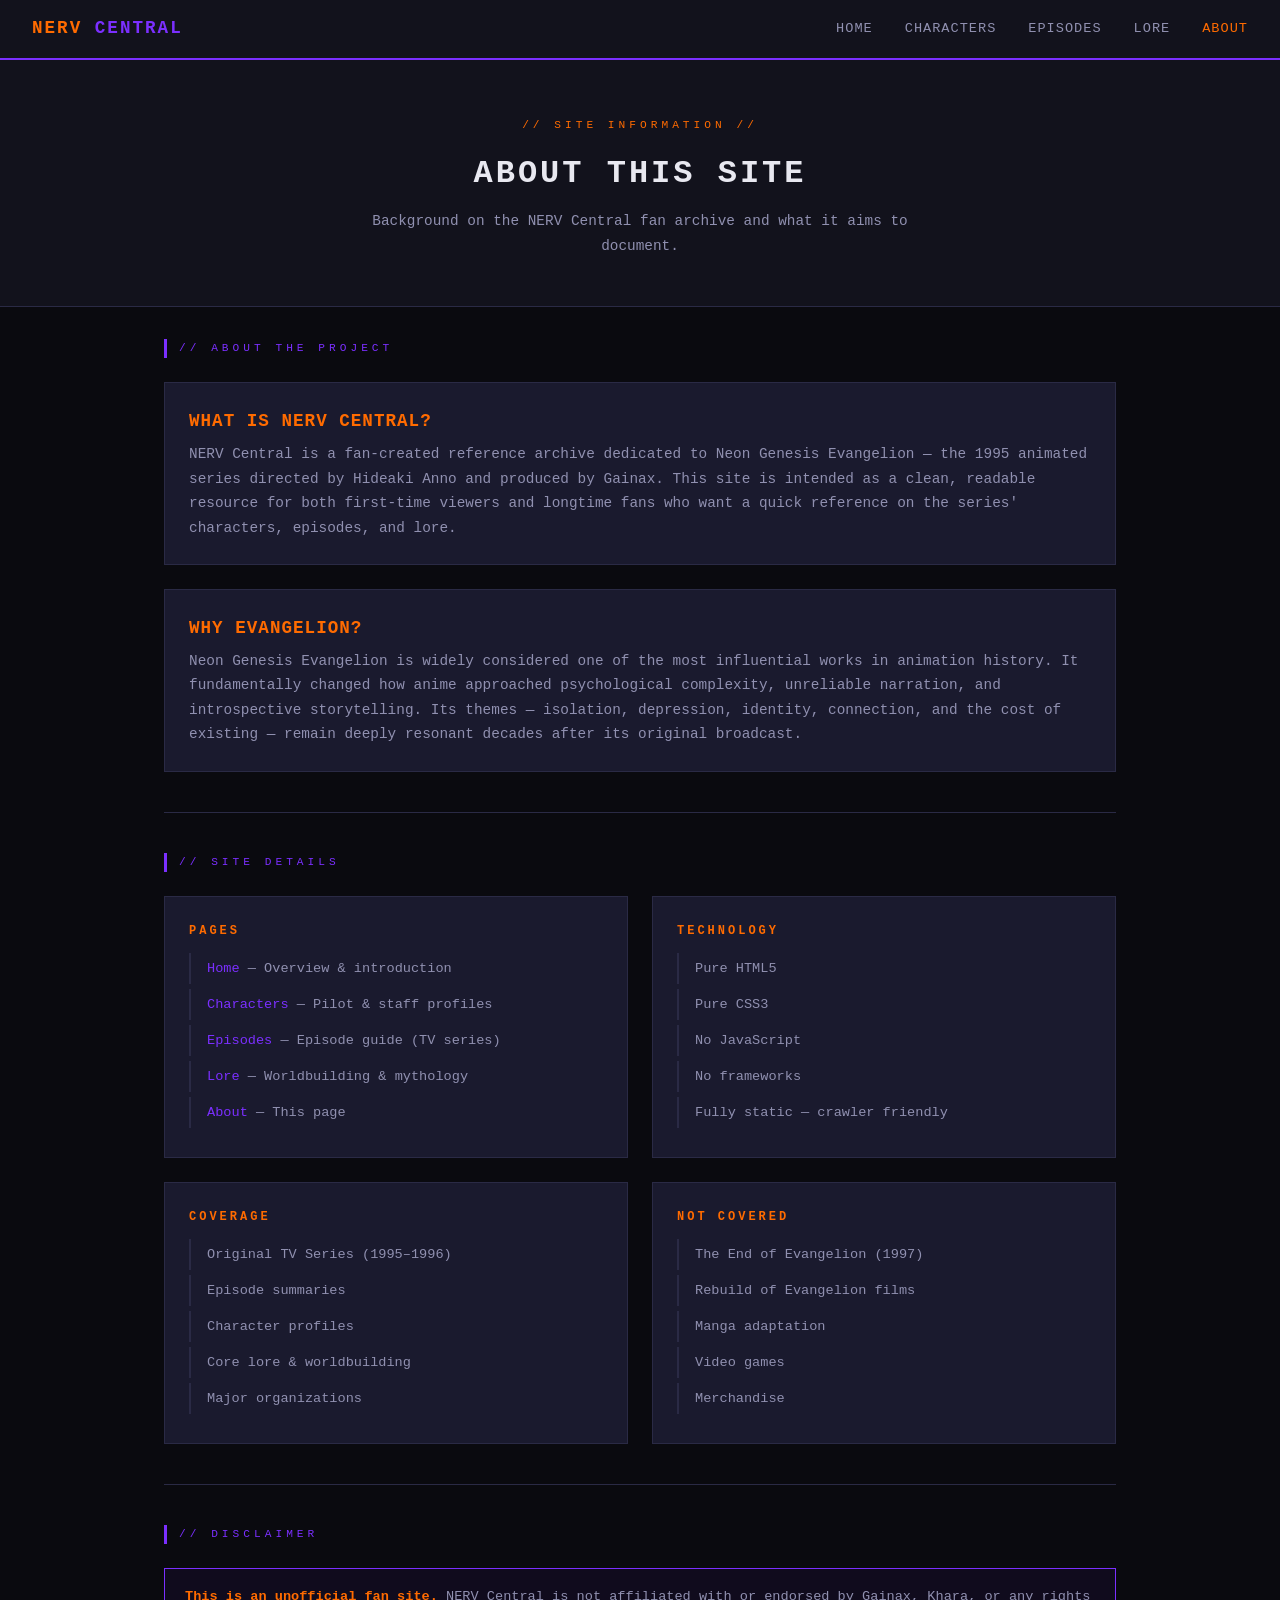
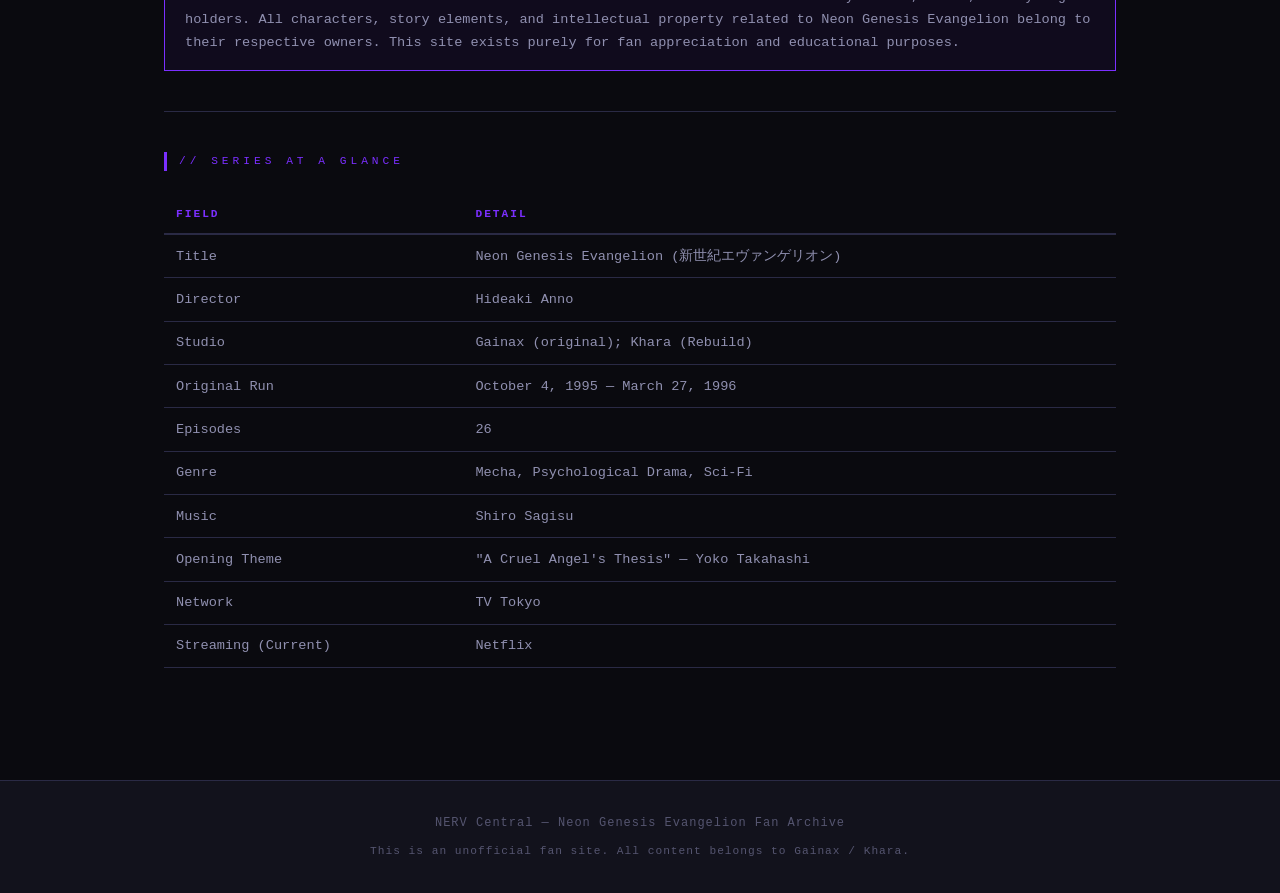
==== about.html @ 59797ae3 "vibe coded site" ====
<!DOCTYPE html>
<html lang="en">
<head>
  <meta charset="UTF-8" />
  <meta name="viewport" content="width=device-width, initial-scale=1.0" />
  <title>About — NERV Central</title>
  <link rel="stylesheet" href="style.css" />
</head>
<body>

  <nav>
    <a href="index.html" class="nav-logo">NERV <span>Central</span></a>
    <ul class="nav-links">
      <li><a href="index.html">Home</a></li>
      <li><a href="characters.html">Characters</a></li>
      <li><a href="episodes.html">Episodes</a></li>
      <li><a href="lore.html">Lore</a></li>
      <li><a href="about.html" class="active">About</a></li>
    </ul>
  </nav>

  <div class="page-header">
    <p class="tag">// Site Information //</p>
    <h1>About This Site</h1>
    <p>Background on the NERV Central fan archive and what it aims to document.</p>
  </div>

  <div class="container">

    <p class="section-title">// About the Project</p>

    <div class="card">
      <h2>What is NERV Central?</h2>
      <p>
        NERV Central is a fan-created reference archive dedicated to Neon Genesis Evangelion — the 1995
        animated series directed by Hideaki Anno and produced by Gainax. This site is intended as a clean,
        readable resource for both first-time viewers and longtime fans who want a quick reference on the
        series' characters, episodes, and lore.
      </p>
    </div>

    <div class="card">
      <h2>Why Evangelion?</h2>
      <p>
        Neon Genesis Evangelion is widely considered one of the most influential works in animation history.
        It fundamentally changed how anime approached psychological complexity, unreliable narration, and
        introspective storytelling. Its themes — isolation, depression, identity, connection, and the cost of
        existing — remain deeply resonant decades after its original broadcast.
      </p>
    </div>

    <hr class="divider" />
    <p class="section-title">// Site Details</p>

    <div class="about-grid">

      <div class="about-card">
        <h3>Pages</h3>
        <ul>
          <li><a href="index.html" style="color:var(--accent-purple);text-decoration:none;">Home</a> — Overview &amp; introduction</li>
          <li><a href="characters.html" style="color:var(--accent-purple);text-decoration:none;">Characters</a> — Pilot &amp; staff profiles</li>
          <li><a href="episodes.html" style="color:var(--accent-purple);text-decoration:none;">Episodes</a> — Episode guide (TV series)</li>
          <li><a href="lore.html" style="color:var(--accent-purple);text-decoration:none;">Lore</a> — Worldbuilding &amp; mythology</li>
          <li><a href="about.html" style="color:var(--accent-purple);text-decoration:none;">About</a> — This page</li>
        </ul>
      </div>

      <div class="about-card">
        <h3>Technology</h3>
        <ul>
          <li>Pure HTML5</li>
          <li>Pure CSS3</li>
          <li>No JavaScript</li>
          <li>No frameworks</li>
          <li>Fully static — crawler friendly</li>
        </ul>
      </div>

      <div class="about-card">
        <h3>Coverage</h3>
        <ul>
          <li>Original TV Series (1995–1996)</li>
          <li>Episode summaries</li>
          <li>Character profiles</li>
          <li>Core lore &amp; worldbuilding</li>
          <li>Major organizations</li>
        </ul>
      </div>

      <div class="about-card">
        <h3>Not Covered</h3>
        <ul>
          <li>The End of Evangelion (1997)</li>
          <li>Rebuild of Evangelion films</li>
          <li>Manga adaptation</li>
          <li>Video games</li>
          <li>Merchandise</li>
        </ul>
      </div>

    </div>

    <hr class="divider" />
    <p class="section-title">// Disclaimer</p>

    <div class="highlight-box">
      <strong>This is an unofficial fan site.</strong> NERV Central is not affiliated with or endorsed by
      Gainax, Khara, or any rights holders. All characters, story elements, and intellectual property
      related to Neon Genesis Evangelion belong to their respective owners.
      This site exists purely for fan appreciation and educational purposes.
    </div>

    <hr class="divider" />
    <p class="section-title">// Series At a Glance</p>

    <table class="info-table">
      <thead>
        <tr>
          <th>Field</th>
          <th>Detail</th>
        </tr>
      </thead>
      <tbody>
        <tr>
          <td>Title</td>
          <td>Neon Genesis Evangelion (新世紀エヴァンゲリオン)</td>
        </tr>
        <tr>
          <td>Director</td>
          <td>Hideaki Anno</td>
        </tr>
        <tr>
          <td>Studio</td>
          <td>Gainax (original); Khara (Rebuild)</td>
        </tr>
        <tr>
          <td>Original Run</td>
          <td>October 4, 1995 — March 27, 1996</td>
        </tr>
        <tr>
          <td>Episodes</td>
          <td>26</td>
        </tr>
        <tr>
          <td>Genre</td>
          <td>Mecha, Psychological Drama, Sci-Fi</td>
        </tr>
        <tr>
          <td>Music</td>
          <td>Shiro Sagisu</td>
        </tr>
        <tr>
          <td>Opening Theme</td>
          <td>"A Cruel Angel's Thesis" — Yoko Takahashi</td>
        </tr>
        <tr>
          <td>Network</td>
          <td>TV Tokyo</td>
        </tr>
        <tr>
          <td>Streaming (Current)</td>
          <td>Netflix</td>
        </tr>
      </tbody>
    </table>

  </div>

  <footer>
    <p>NERV Central &mdash; Neon Genesis Evangelion Fan Archive</p>
    <p class="footer-note">This is an unofficial fan site. All content belongs to Gainax / Khara.</p>
  </footer>

</body>
</html>
---- style.css ----
/* =============================================
   Neon Genesis Evangelion Fan Site - style.css
   ============================================= */

* {
  margin: 0;
  padding: 0;
  box-sizing: border-box;
}

:root {
  --bg-dark: #0a0a0f;
  --bg-panel: #12121c;
  --bg-card: #1a1a2e;
  --accent-purple: #7b2fff;
  --accent-orange: #ff6b00;
  --accent-red: #c0392b;
  --text-primary: #e8e8f0;
  --text-secondary: #9090b0;
  --text-muted: #555570;
  --border: #2a2a45;
  --glow-purple: rgba(123, 47, 255, 0.3);
  --glow-orange: rgba(255, 107, 0, 0.3);
}

body {
  font-family: 'Courier New', Courier, monospace;
  background-color: var(--bg-dark);
  color: var(--text-primary);
  line-height: 1.7;
  min-height: 100vh;
}

/* ---- NAVIGATION ---- */
nav {
  background-color: var(--bg-panel);
  border-bottom: 2px solid var(--accent-purple);
  padding: 0 2rem;
  position: sticky;
  top: 0;
  z-index: 100;
  display: flex;
  align-items: center;
  justify-content: space-between;
  height: 60px;
}

.nav-logo {
  font-size: 1.1rem;
  font-weight: bold;
  color: var(--accent-orange);
  letter-spacing: 2px;
  text-transform: uppercase;
  text-decoration: none;
}

.nav-logo span {
  color: var(--accent-purple);
}

.nav-links {
  list-style: none;
  display: flex;
  gap: 2rem;
}

.nav-links a {
  color: var(--text-secondary);
  text-decoration: none;
  font-size: 0.85rem;
  letter-spacing: 1px;
  text-transform: uppercase;
  transition: color 0.2s;
}

.nav-links a:hover,
.nav-links a.active {
  color: var(--accent-orange);
}

/* ---- LAYOUT ---- */
.container {
  max-width: 1000px;
  margin: 0 auto;
  padding: 2rem 1.5rem;
}

/* ---- HERO (index only) ---- */
.hero {
  background-color: var(--bg-panel);
  border-bottom: 1px solid var(--border);
  padding: 5rem 1.5rem;
  text-align: center;
}

.hero-tag {
  font-size: 0.75rem;
  letter-spacing: 4px;
  color: var(--accent-orange);
  text-transform: uppercase;
  margin-bottom: 1rem;
}

.hero h1 {
  font-size: 3rem;
  color: var(--text-primary);
  letter-spacing: 3px;
  text-transform: uppercase;
  margin-bottom: 0.5rem;
}

.hero h1 span {
  color: var(--accent-purple);
}

.hero-subtitle {
  font-size: 1rem;
  color: var(--text-secondary);
  margin-bottom: 2rem;
  max-width: 600px;
  margin-left: auto;
  margin-right: auto;
}

.hero-warning {
  display: inline-block;
  border: 1px solid var(--accent-red);
  color: var(--accent-red);
  font-size: 0.75rem;
  letter-spacing: 2px;
  padding: 0.4rem 1.2rem;
  text-transform: uppercase;
}

.btn-group {
  display: flex;
  gap: 1rem;
  justify-content: center;
  margin-top: 2rem;
  flex-wrap: wrap;
}

.btn {
  text-decoration: none;
  padding: 0.65rem 1.8rem;
  font-size: 0.8rem;
  letter-spacing: 2px;
  text-transform: uppercase;
  font-family: inherit;
  cursor: pointer;
  transition: all 0.2s;
}

.btn-primary {
  background-color: var(--accent-purple);
  color: #fff;
  border: 2px solid var(--accent-purple);
}

.btn-primary:hover {
  background-color: transparent;
  color: var(--accent-purple);
  box-shadow: 0 0 12px var(--glow-purple);
}

.btn-secondary {
  background-color: transparent;
  color: var(--accent-orange);
  border: 2px solid var(--accent-orange);
}

.btn-secondary:hover {
  background-color: var(--accent-orange);
  color: #000;
}

/* ---- PAGE HEADER ---- */
.page-header {
  background-color: var(--bg-panel);
  border-bottom: 1px solid var(--border);
  padding: 3rem 1.5rem;
  text-align: center;
}

.page-header .tag {
  font-size: 0.7rem;
  letter-spacing: 4px;
  color: var(--accent-orange);
  text-transform: uppercase;
  margin-bottom: 0.75rem;
}

.page-header h1 {
  font-size: 2rem;
  letter-spacing: 3px;
  text-transform: uppercase;
  color: var(--text-primary);
}

.page-header p {
  color: var(--text-secondary);
  font-size: 0.9rem;
  margin-top: 0.5rem;
  max-width: 600px;
  margin-left: auto;
  margin-right: auto;
}

/* ---- SECTION TITLES ---- */
.section-title {
  font-size: 0.7rem;
  letter-spacing: 4px;
  text-transform: uppercase;
  color: var(--accent-purple);
  border-left: 3px solid var(--accent-purple);
  padding-left: 0.75rem;
  margin-bottom: 1.5rem;
}

/* ---- CARDS ---- */
.card {
  background-color: var(--bg-card);
  border: 1px solid var(--border);
  padding: 1.5rem;
  margin-bottom: 1.5rem;
  transition: border-color 0.2s;
}

.card:hover {
  border-color: var(--accent-purple);
}

.card h2 {
  font-size: 1.1rem;
  color: var(--accent-orange);
  margin-bottom: 0.3rem;
  letter-spacing: 1px;
  text-transform: uppercase;
}

.card .meta {
  font-size: 0.75rem;
  color: var(--text-muted);
  letter-spacing: 1px;
  margin-bottom: 0.75rem;
}

.card p {
  font-size: 0.9rem;
  color: var(--text-secondary);
}

/* ---- CHARACTER CARDS ---- */
.char-grid {
  display: grid;
  grid-template-columns: repeat(auto-fit, minmax(280px, 1fr));
  gap: 1.5rem;
}

.char-card {
  background-color: var(--bg-card);
  border: 1px solid var(--border);
  padding: 1.5rem;
  transition: border-color 0.2s, box-shadow 0.2s;
}

.char-card:hover {
  border-color: var(--accent-purple);
  box-shadow: 0 0 20px var(--glow-purple);
}

.char-name {
  font-size: 1.1rem;
  color: var(--accent-orange);
  letter-spacing: 2px;
  text-transform: uppercase;
  margin-bottom: 0.2rem;
}

.char-designation {
  font-size: 0.7rem;
  color: var(--accent-purple);
  letter-spacing: 2px;
  text-transform: uppercase;
  margin-bottom: 0.75rem;
}

.char-stat {
  display: flex;
  justify-content: space-between;
  font-size: 0.75rem;
  padding: 0.3rem 0;
  border-bottom: 1px solid var(--border);
  color: var(--text-secondary);
}

.char-stat:last-of-type {
  border-bottom: none;
}

.char-stat .label {
  color: var(--text-muted);
  letter-spacing: 1px;
  text-transform: uppercase;
}

.char-bio {
  margin-top: 0.75rem;
  font-size: 0.85rem;
  color: var(--text-secondary);
  line-height: 1.6;
}

/* ---- EPISODE LIST ---- */
.episode-list {
  list-style: none;
}

.episode-item {
  display: flex;
  align-items: flex-start;
  gap: 1rem;
  padding: 1rem 1.25rem;
  border: 1px solid var(--border);
  margin-bottom: 0.75rem;
  background-color: var(--bg-card);
  transition: border-color 0.2s;
}

.episode-item:hover {
  border-color: var(--accent-orange);
}

.ep-num {
  font-size: 1.5rem;
  color: var(--text-muted);
  font-weight: bold;
  min-width: 2.5rem;
  line-height: 1;
  padding-top: 0.2rem;
}

.ep-info h3 {
  font-size: 0.9rem;
  color: var(--text-primary);
  letter-spacing: 1px;
  text-transform: uppercase;
  margin-bottom: 0.2rem;
}

.ep-info .ep-meta {
  font-size: 0.7rem;
  color: var(--accent-purple);
  letter-spacing: 1px;
  margin-bottom: 0.4rem;
}

.ep-info p {
  font-size: 0.82rem;
  color: var(--text-secondary);
}

/* ---- LORE SECTIONS ---- */
.lore-block {
  margin-bottom: 3rem;
}

.lore-block h2 {
  font-size: 1rem;
  color: var(--accent-orange);
  letter-spacing: 3px;
  text-transform: uppercase;
  margin-bottom: 1rem;
  border-bottom: 1px solid var(--border);
  padding-bottom: 0.5rem;
}

.lore-block p {
  font-size: 0.9rem;
  color: var(--text-secondary);
  margin-bottom: 0.75rem;
}

.lore-block ul {
  list-style: none;
  margin: 0.75rem 0;
}

.lore-block ul li {
  font-size: 0.85rem;
  color: var(--text-secondary);
  padding: 0.3rem 0;
  padding-left: 1rem;
  border-left: 2px solid var(--accent-purple);
  margin-bottom: 0.4rem;
}

/* ---- INFO TABLE ---- */
.info-table {
  width: 100%;
  border-collapse: collapse;
  font-size: 0.85rem;
  margin: 1rem 0;
}

.info-table th {
  text-align: left;
  color: var(--accent-purple);
  font-size: 0.7rem;
  letter-spacing: 2px;
  text-transform: uppercase;
  padding: 0.6rem 0.75rem;
  border-bottom: 2px solid var(--border);
}

.info-table td {
  padding: 0.6rem 0.75rem;
  border-bottom: 1px solid var(--border);
  color: var(--text-secondary);
}

.info-table tr:hover td {
  color: var(--text-primary);
  background-color: rgba(123, 47, 255, 0.05);
}

/* ---- ABOUT PAGE ---- */
.about-grid {
  display: grid;
  grid-template-columns: 1fr 1fr;
  gap: 1.5rem;
}

@media (max-width: 600px) {
  .about-grid {
    grid-template-columns: 1fr;
  }
}

.about-card {
  background-color: var(--bg-card);
  border: 1px solid var(--border);
  padding: 1.5rem;
}

.about-card h3 {
  font-size: 0.75rem;
  color: var(--accent-orange);
  letter-spacing: 3px;
  text-transform: uppercase;
  margin-bottom: 0.75rem;
}

.about-card p,
.about-card li {
  font-size: 0.85rem;
  color: var(--text-secondary);
}

.about-card ul {
  list-style: none;
}

.about-card ul li {
  padding: 0.25rem 0;
  padding-left: 1rem;
  border-left: 2px solid var(--border);
  margin-bottom: 0.3rem;
}

/* ---- FOOTER ---- */
footer {
  margin-top: 4rem;
  border-top: 1px solid var(--border);
  background-color: var(--bg-panel);
  padding: 2rem 1.5rem;
  text-align: center;
  font-size: 0.75rem;
  color: var(--text-muted);
  letter-spacing: 1px;
}

footer a {
  color: var(--accent-purple);
  text-decoration: none;
}

footer .footer-note {
  margin-top: 0.5rem;
  color: var(--text-muted);
  font-size: 0.7rem;
}

/* ---- DIVIDER ---- */
.divider {
  border: none;
  border-top: 1px solid var(--border);
  margin: 2.5rem 0;
}

/* ---- HIGHLIGHT BOX ---- */
.highlight-box {
  border: 1px solid var(--accent-purple);
  padding: 1rem 1.25rem;
  background-color: rgba(123, 47, 255, 0.06);
  font-size: 0.85rem;
  color: var(--text-secondary);
  margin: 1.5rem 0;
}

.highlight-box strong {
  color: var(--accent-orange);
}

/* ---- RESPONSIVE ---- */
@media (max-width: 700px) {
  .hero h1 {
    font-size: 2rem;
  }

  nav {
    padding: 0 1rem;
  }

  .nav-links {
    gap: 1rem;
  }

  .nav-links a {
    font-size: 0.75rem;
  }
}
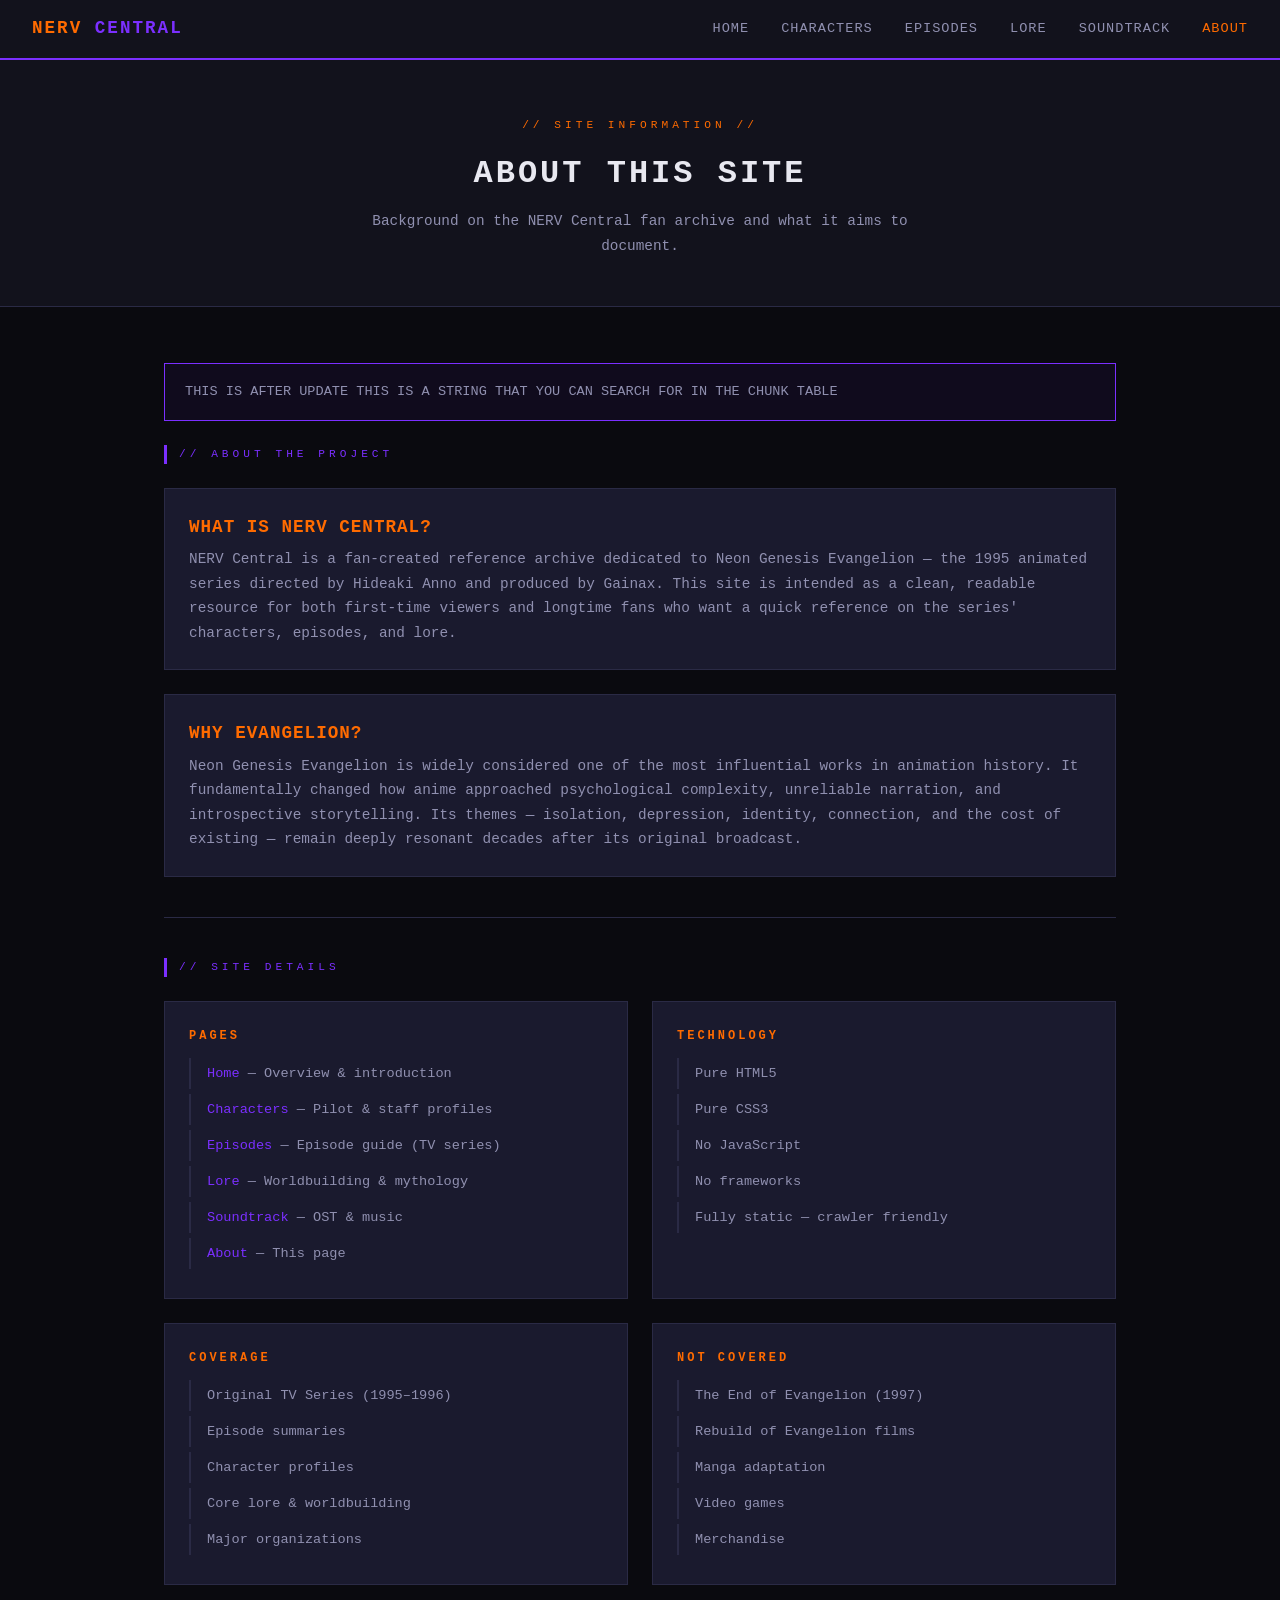
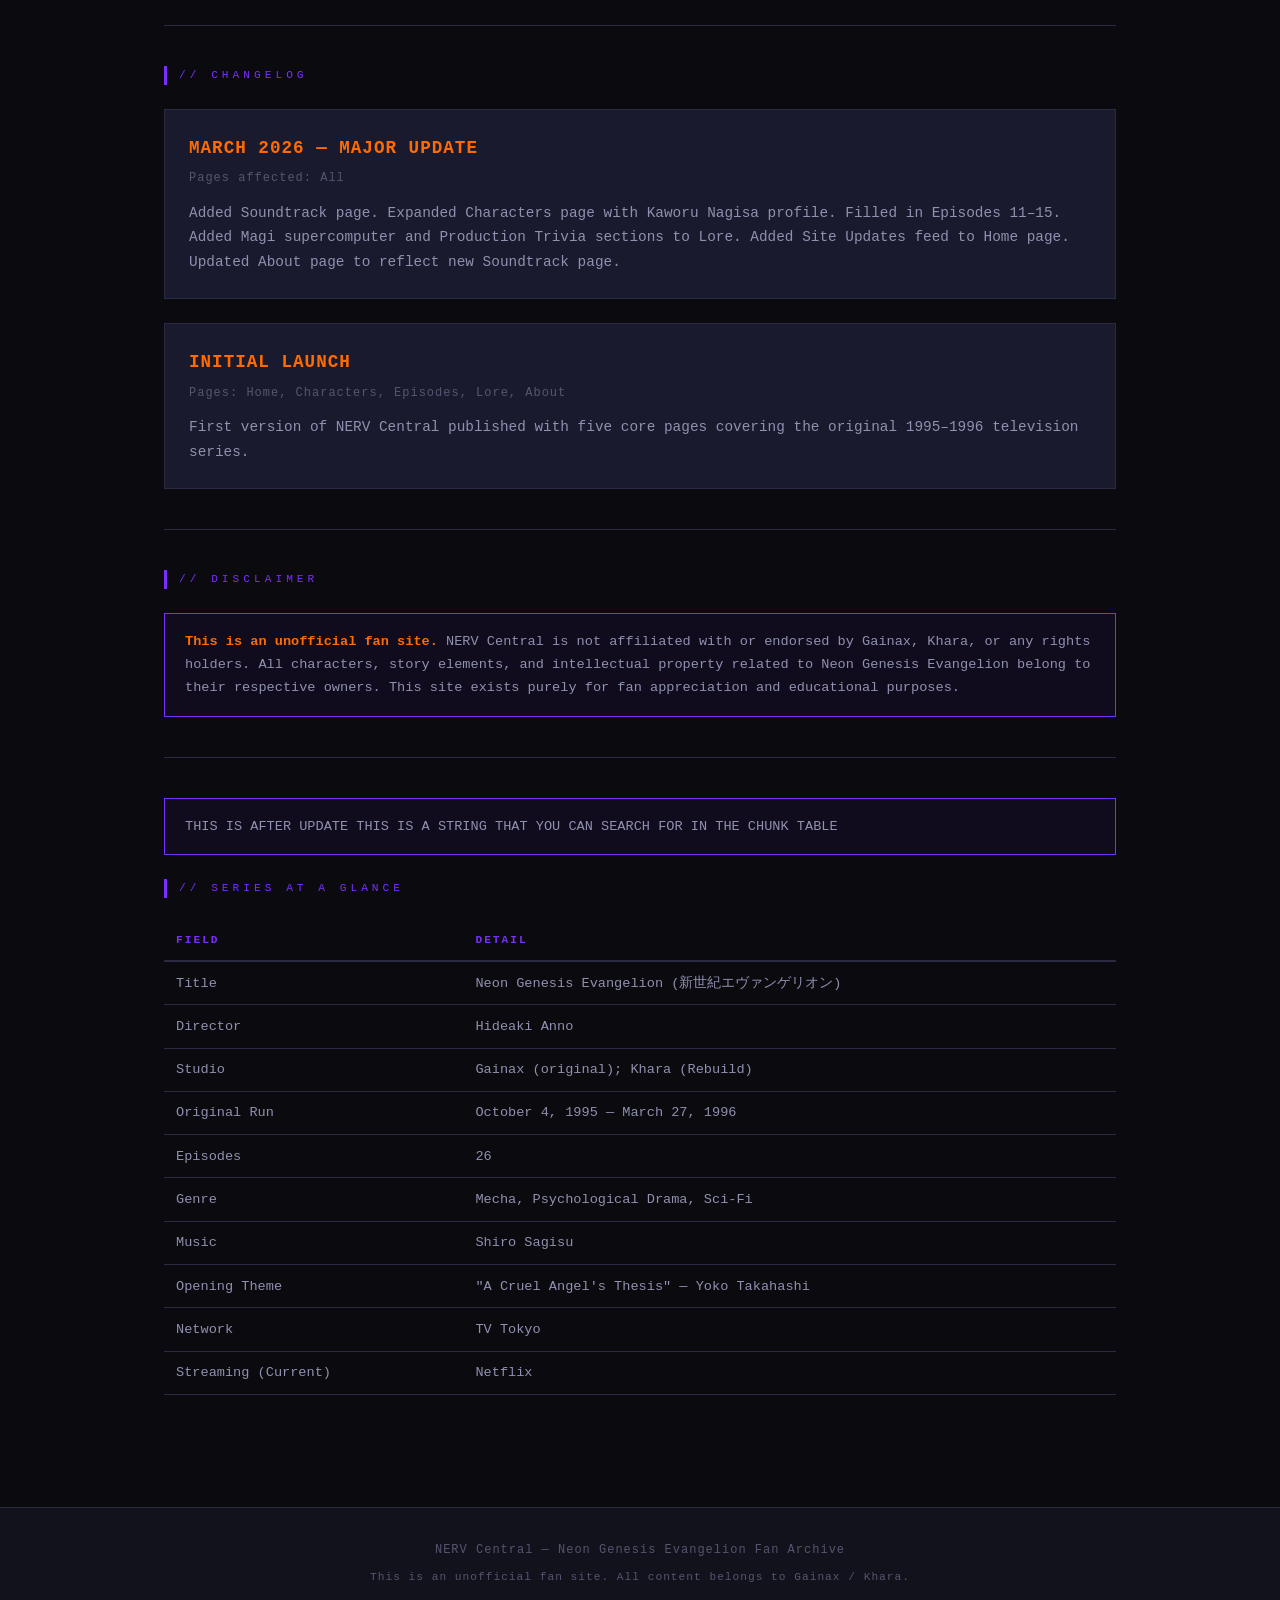
==== commit cbf46183: "updating website to test if we correctly read update events" ====
--- a/about.html
+++ b/about.html
@@ -15,6 +15,7 @@
       <li><a href="characters.html">Characters</a></li>
       <li><a href="episodes.html">Episodes</a></li>
       <li><a href="lore.html">Lore</a></li>
+      <li><a href="soundtrack.html">Soundtrack</a></li>
       <li><a href="about.html" class="active">About</a></li>
     </ul>
   </nav>
@@ -26,6 +27,10 @@
   </div>
 
   <div class="container">
+
+    <div class="highlight-box">
+      THIS IS AFTER UPDATE THIS IS A STRING THAT YOU CAN SEARCH FOR IN THE CHUNK TABLE
+    </div>
 
     <p class="section-title">// About the Project</p>
 
@@ -61,6 +66,7 @@
           <li><a href="characters.html" style="color:var(--accent-purple);text-decoration:none;">Characters</a> — Pilot &amp; staff profiles</li>
           <li><a href="episodes.html" style="color:var(--accent-purple);text-decoration:none;">Episodes</a> — Episode guide (TV series)</li>
           <li><a href="lore.html" style="color:var(--accent-purple);text-decoration:none;">Lore</a> — Worldbuilding &amp; mythology</li>
+          <li><a href="soundtrack.html" style="color:var(--accent-purple);text-decoration:none;">Soundtrack</a> — OST &amp; music</li>
           <li><a href="about.html" style="color:var(--accent-purple);text-decoration:none;">About</a> — This page</li>
         </ul>
       </div>
@@ -101,6 +107,21 @@
     </div>
 
     <hr class="divider" />
+    <p class="section-title">// Changelog</p>
+
+    <div class="card">
+      <h2>March 2026 — Major Update</h2>
+      <p class="meta">Pages affected: All</p>
+      <p>Added Soundtrack page. Expanded Characters page with Kaworu Nagisa profile. Filled in Episodes 11–15. Added Magi supercomputer and Production Trivia sections to Lore. Added Site Updates feed to Home page. Updated About page to reflect new Soundtrack page.</p>
+    </div>
+
+    <div class="card">
+      <h2>Initial Launch</h2>
+      <p class="meta">Pages: Home, Characters, Episodes, Lore, About</p>
+      <p>First version of NERV Central published with five core pages covering the original 1995–1996 television series.</p>
+    </div>
+
+    <hr class="divider" />
     <p class="section-title">// Disclaimer</p>
 
     <div class="highlight-box">
@@ -111,6 +132,11 @@
     </div>
 
     <hr class="divider" />
+
+    <div class="highlight-box">
+      THIS IS AFTER UPDATE THIS IS A STRING THAT YOU CAN SEARCH FOR IN THE CHUNK TABLE
+    </div>
+
     <p class="section-title">// Series At a Glance</p>
 
     <table class="info-table">
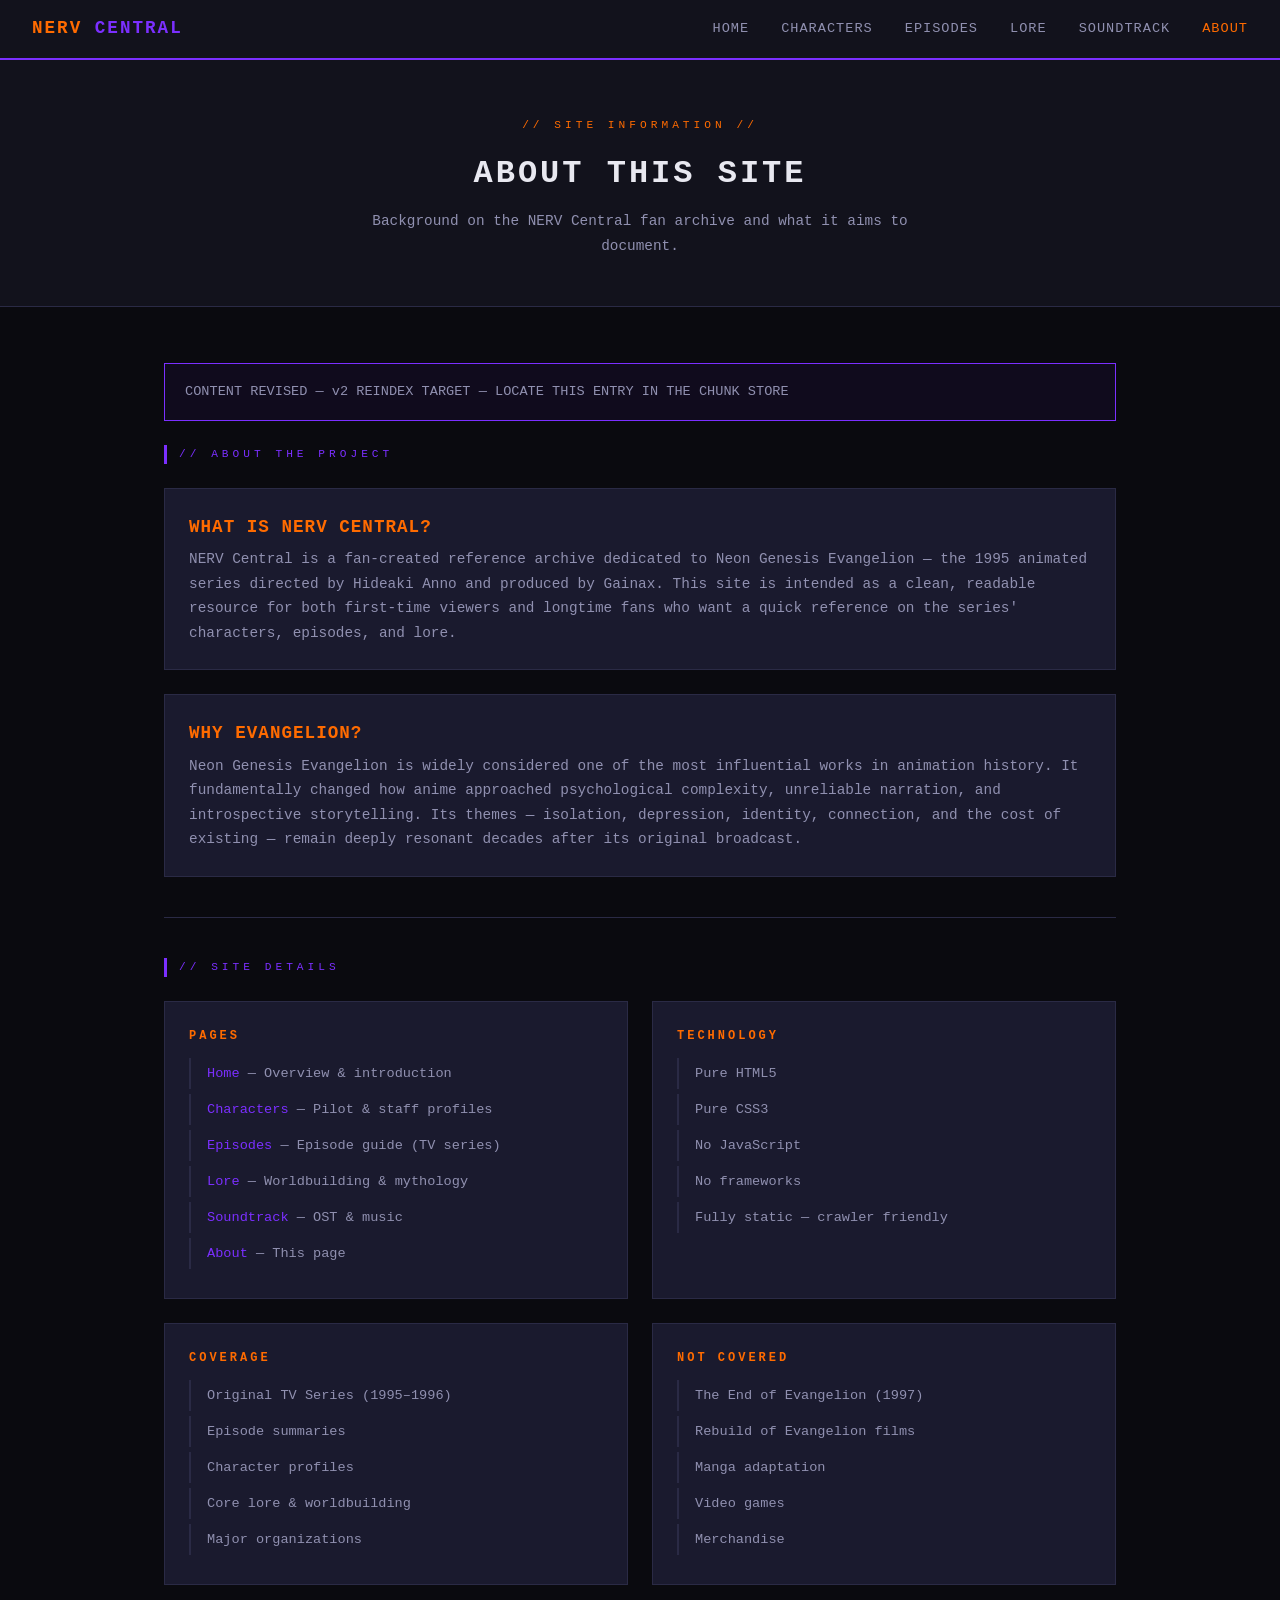
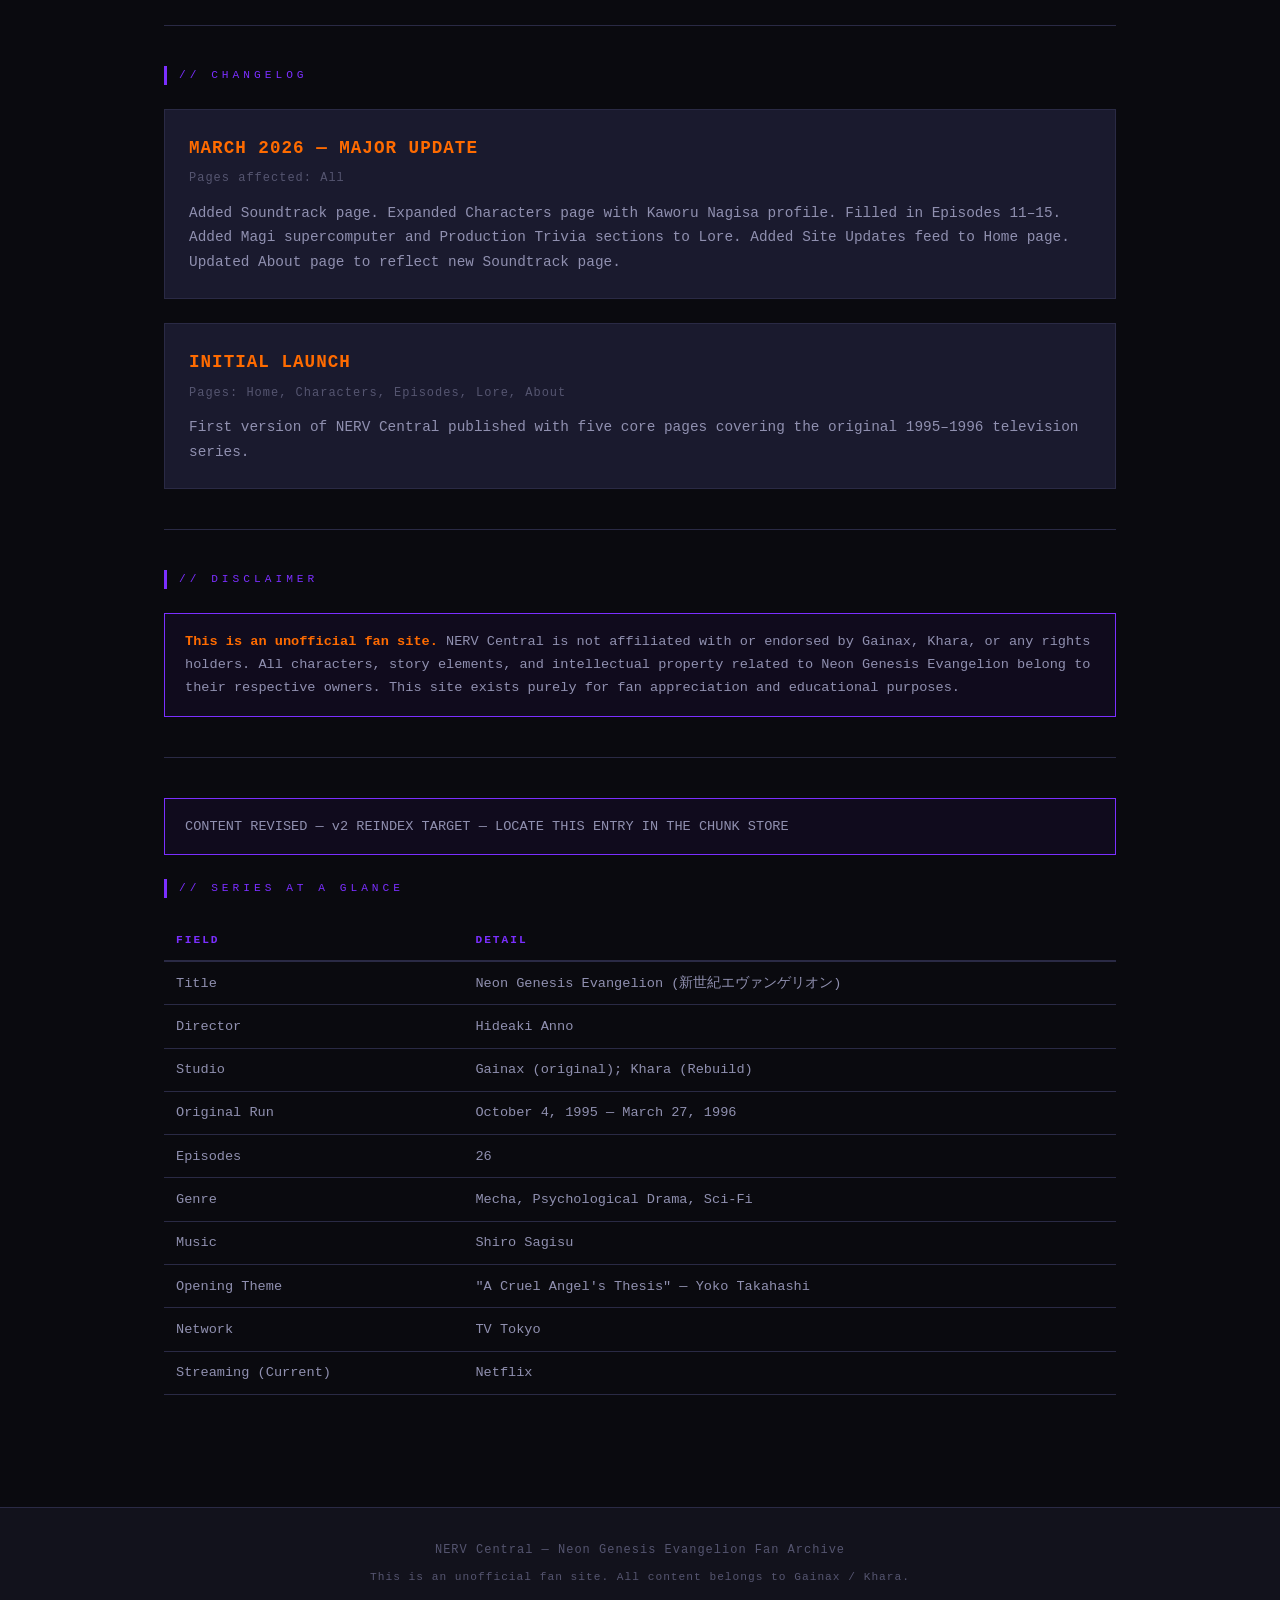
==== commit 0f4df331: "updating website again" ====
--- a/about.html
+++ b/about.html
@@ -29,7 +29,7 @@
   <div class="container">
 
     <div class="highlight-box">
-      THIS IS AFTER UPDATE THIS IS A STRING THAT YOU CAN SEARCH FOR IN THE CHUNK TABLE
+      CONTENT REVISED — v2 REINDEX TARGET — LOCATE THIS ENTRY IN THE CHUNK STORE
     </div>
 
     <p class="section-title">// About the Project</p>
@@ -134,7 +134,7 @@
     <hr class="divider" />
 
     <div class="highlight-box">
-      THIS IS AFTER UPDATE THIS IS A STRING THAT YOU CAN SEARCH FOR IN THE CHUNK TABLE
+      CONTENT REVISED — v2 REINDEX TARGET — LOCATE THIS ENTRY IN THE CHUNK STORE
     </div>
 
     <p class="section-title">// Series At a Glance</p>
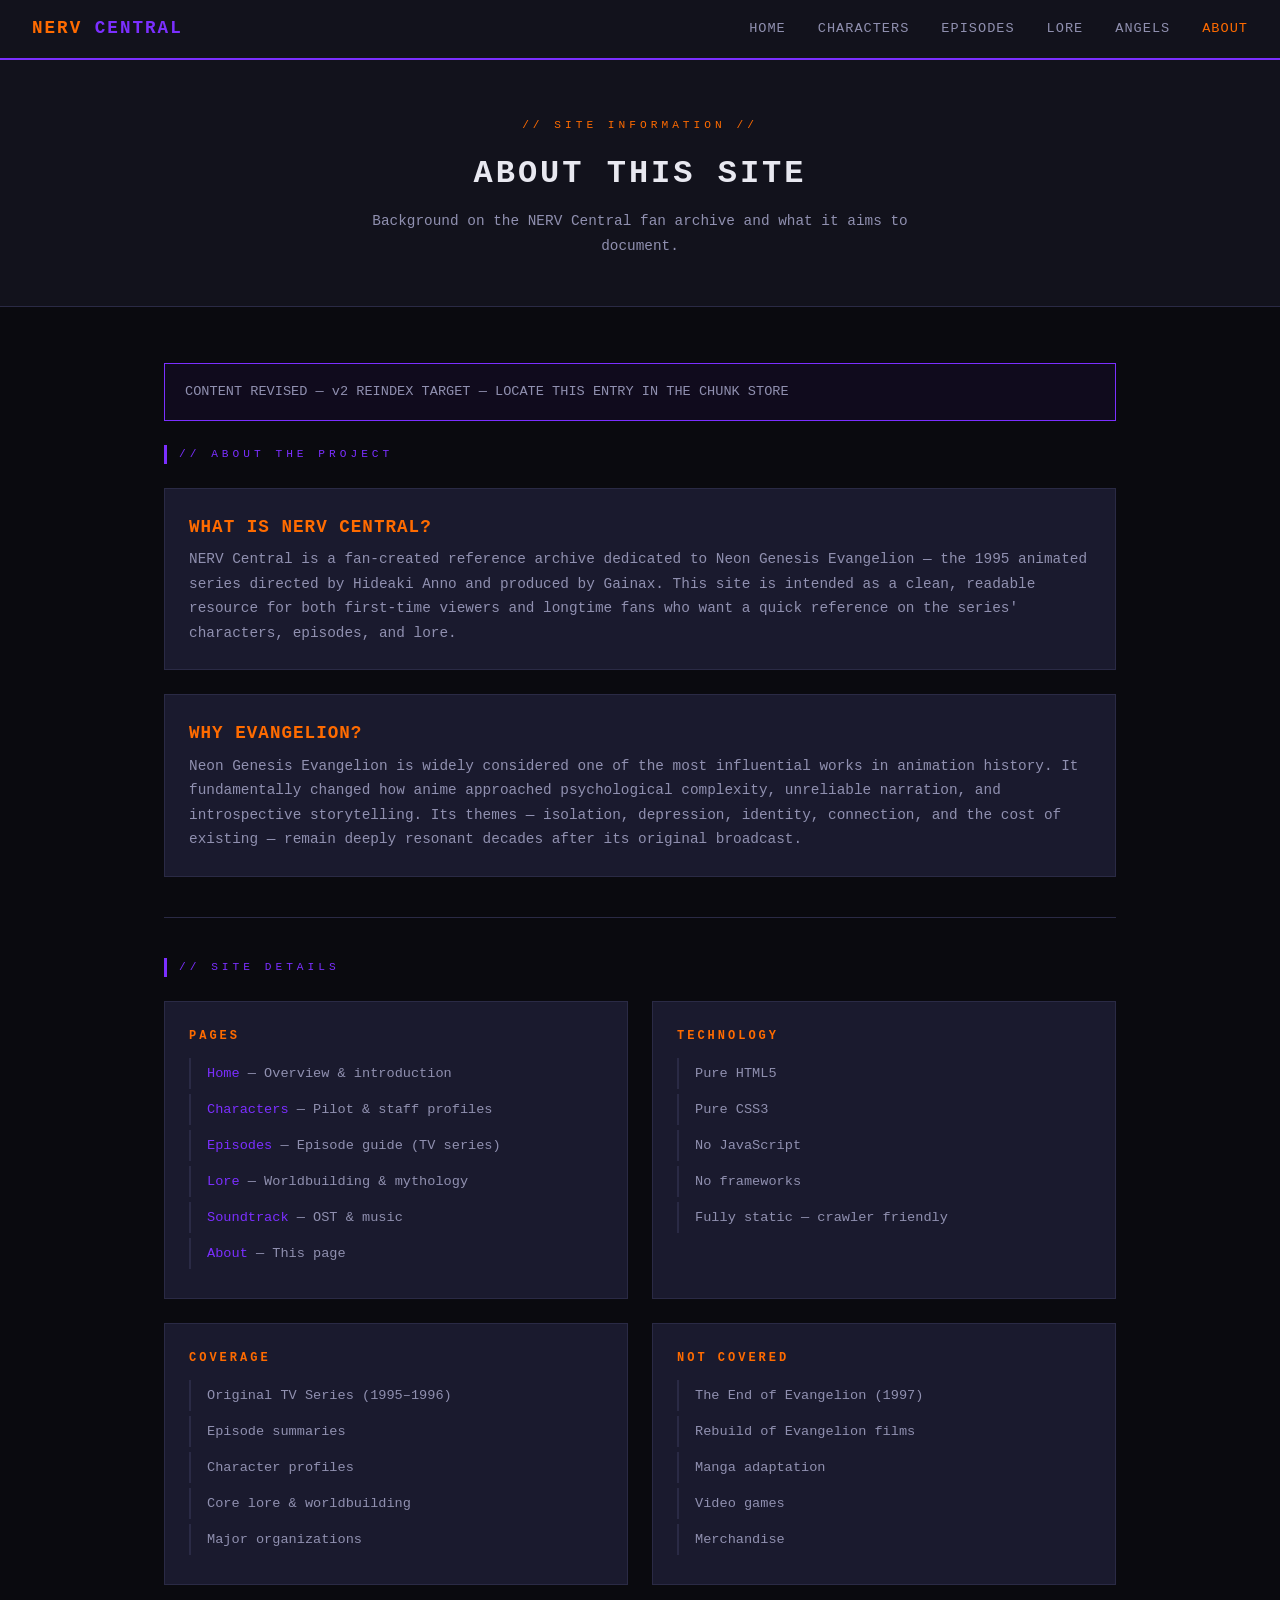
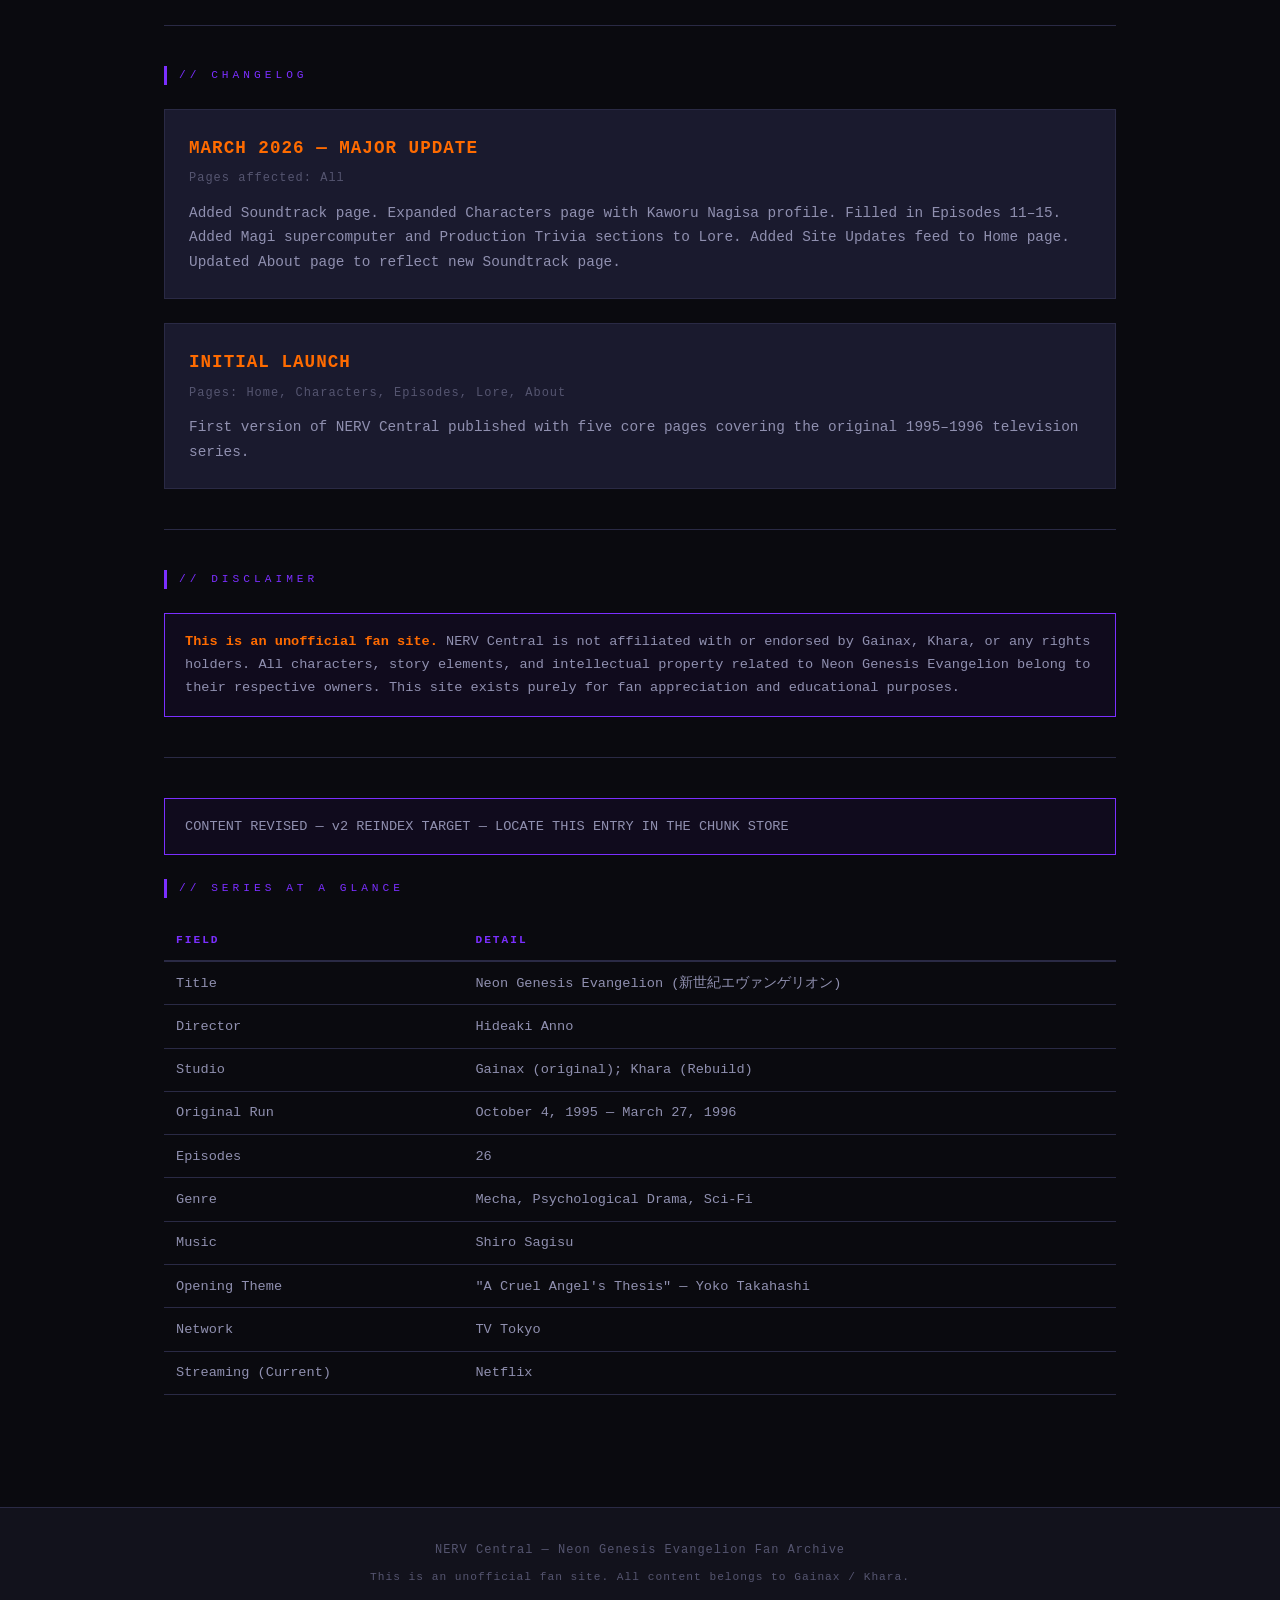
==== commit a4f24105: "updates" ====
--- a/about.html
+++ b/about.html
@@ -15,7 +15,7 @@
       <li><a href="characters.html">Characters</a></li>
       <li><a href="episodes.html">Episodes</a></li>
       <li><a href="lore.html">Lore</a></li>
-      <li><a href="soundtrack.html">Soundtrack</a></li>
+      <li><a href="angels.html">Angels</a></li>
       <li><a href="about.html" class="active">About</a></li>
     </ul>
   </nav>
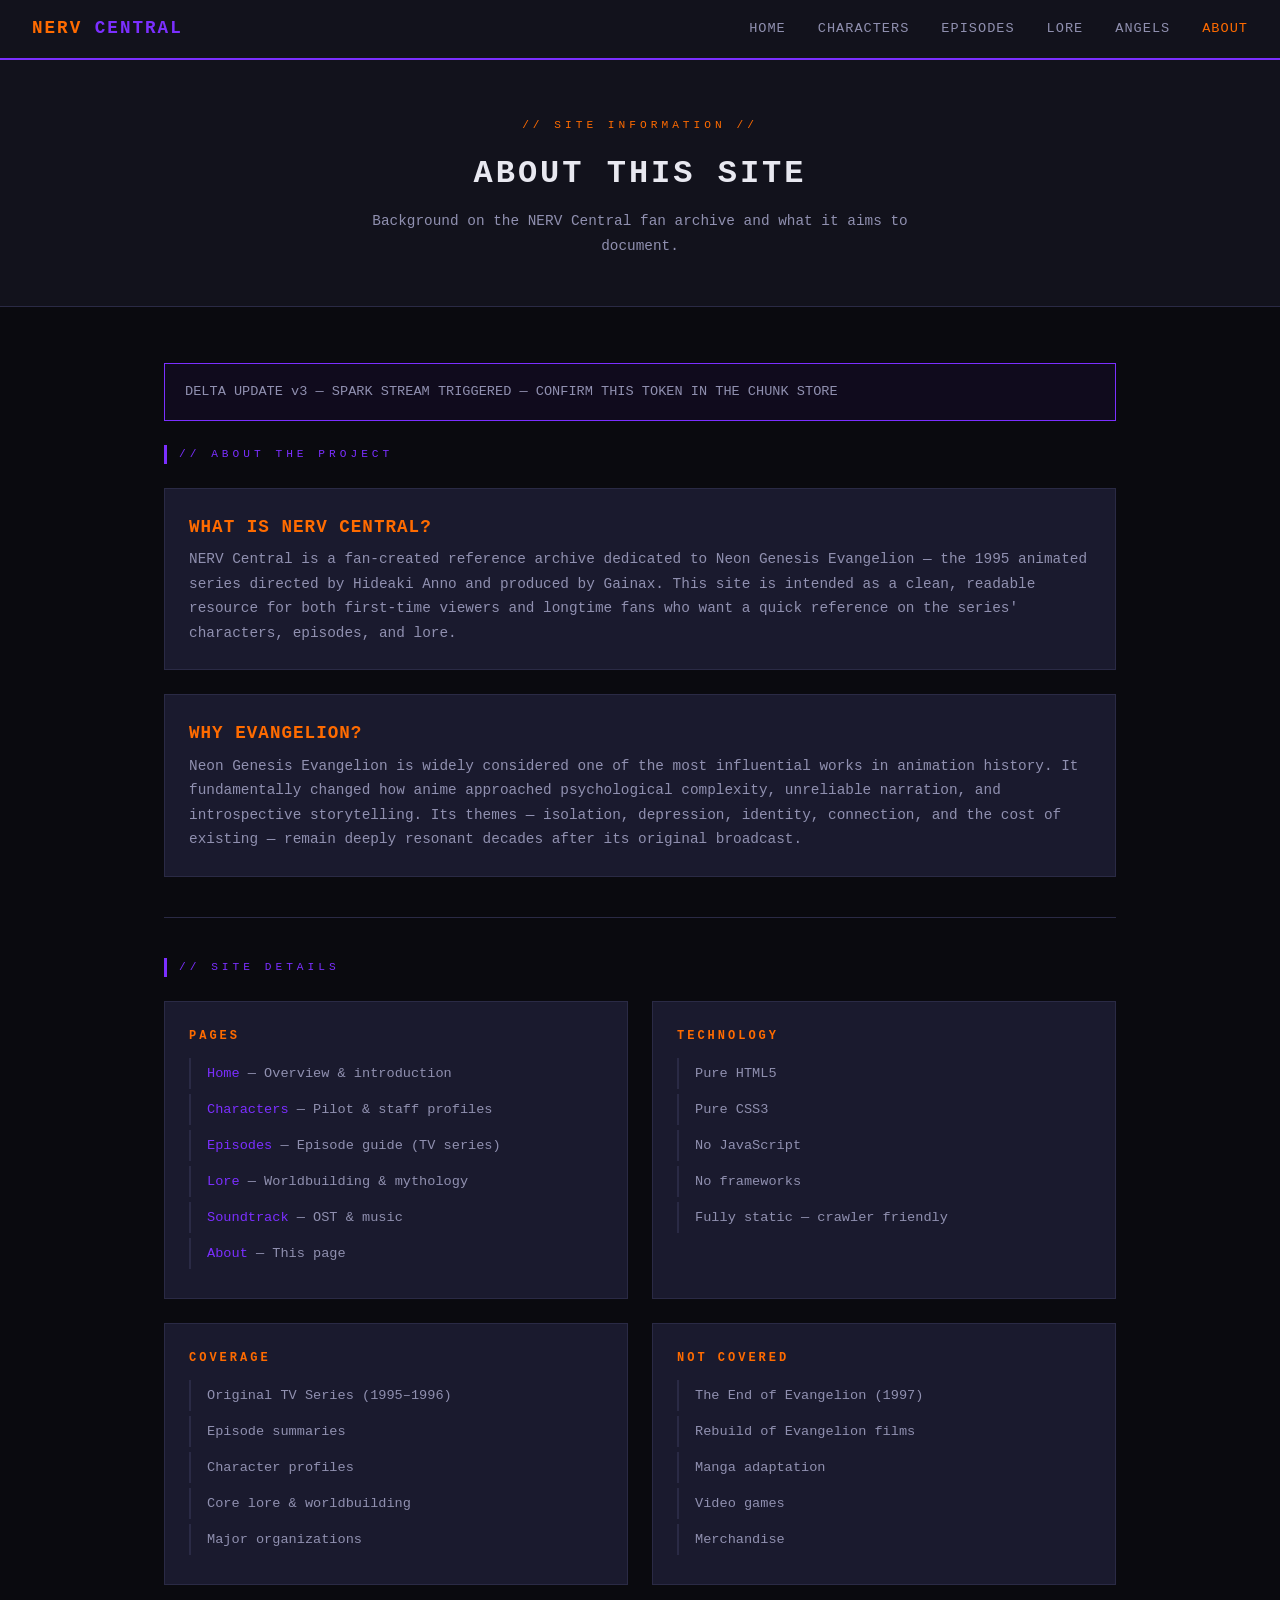
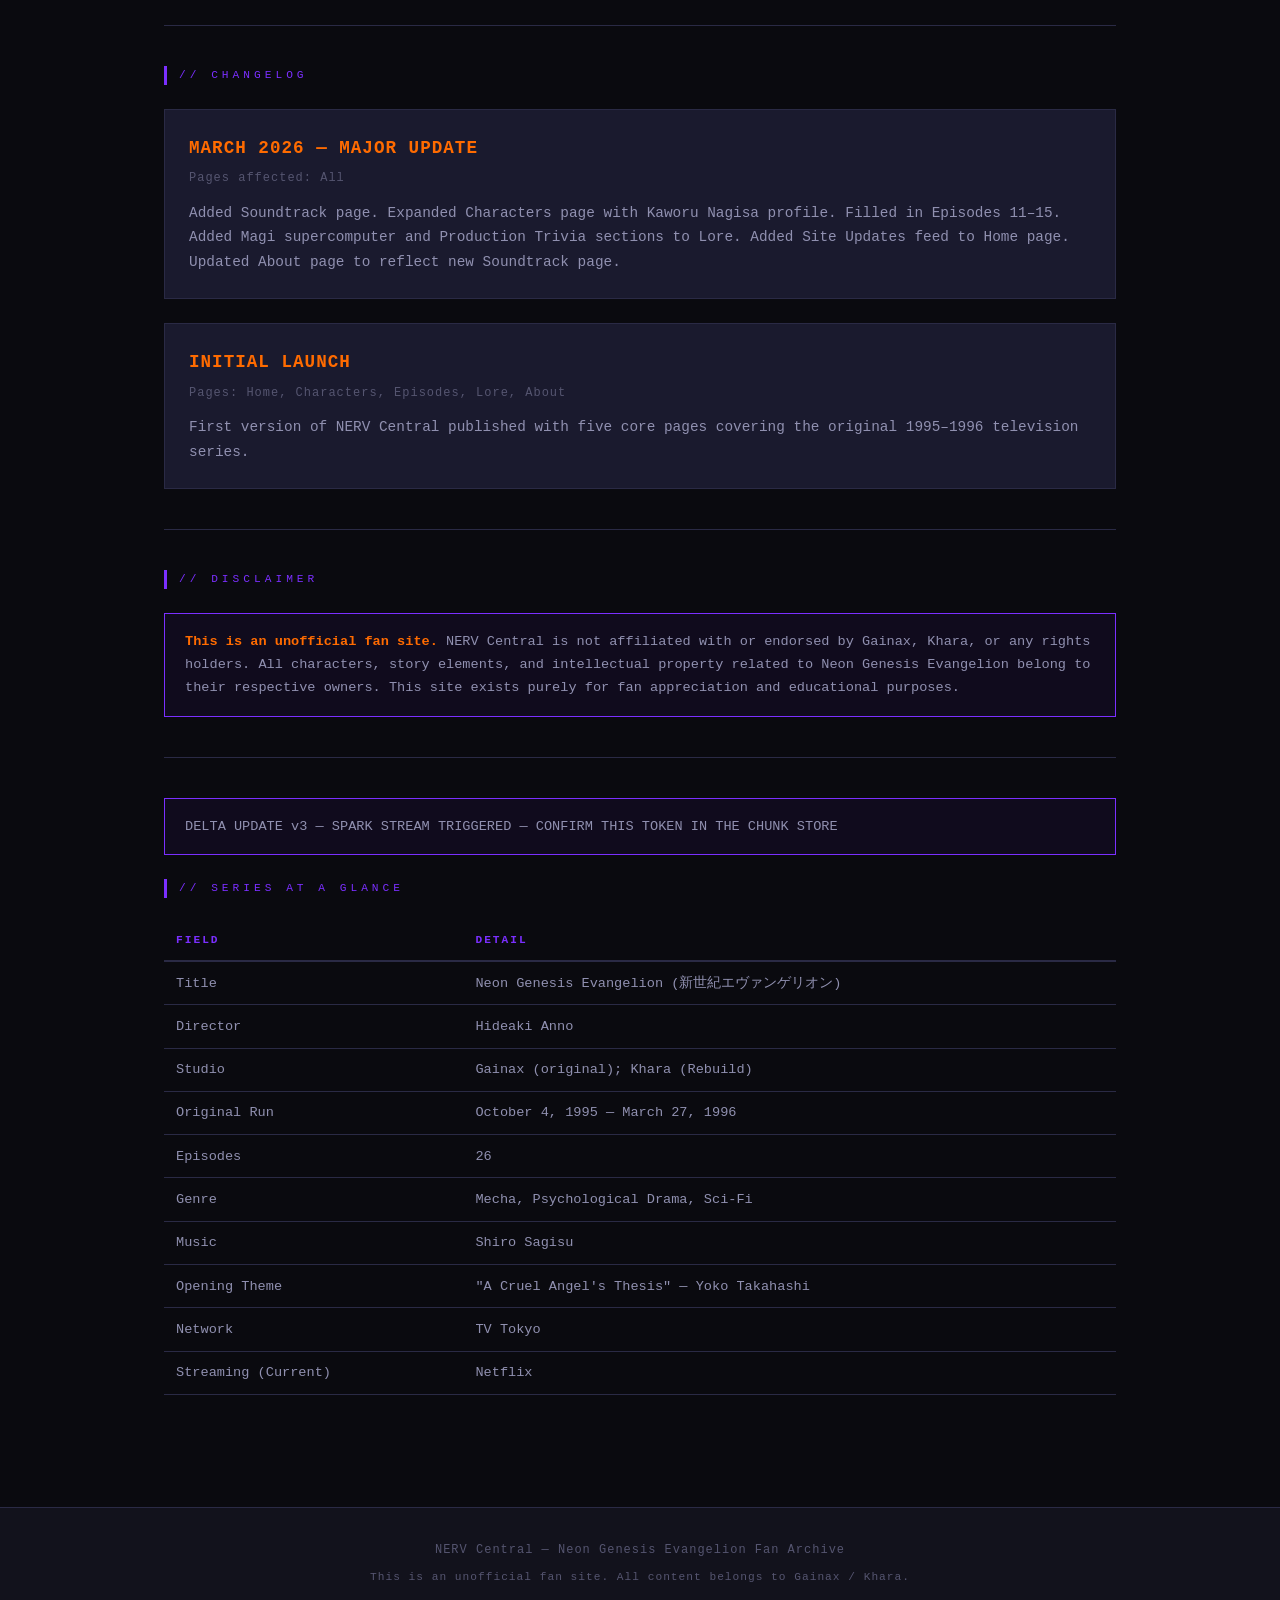
==== commit d34c970d: "updates" ====
--- a/about.html
+++ b/about.html
@@ -29,7 +29,7 @@
   <div class="container">
 
     <div class="highlight-box">
-      CONTENT REVISED — v2 REINDEX TARGET — LOCATE THIS ENTRY IN THE CHUNK STORE
+      DELTA UPDATE v3 — SPARK STREAM TRIGGERED — CONFIRM THIS TOKEN IN THE CHUNK STORE
     </div>
 
     <p class="section-title">// About the Project</p>
@@ -134,7 +134,7 @@
     <hr class="divider" />
 
     <div class="highlight-box">
-      CONTENT REVISED — v2 REINDEX TARGET — LOCATE THIS ENTRY IN THE CHUNK STORE
+      DELTA UPDATE v3 — SPARK STREAM TRIGGERED — CONFIRM THIS TOKEN IN THE CHUNK STORE
     </div>
 
     <p class="section-title">// Series At a Glance</p>
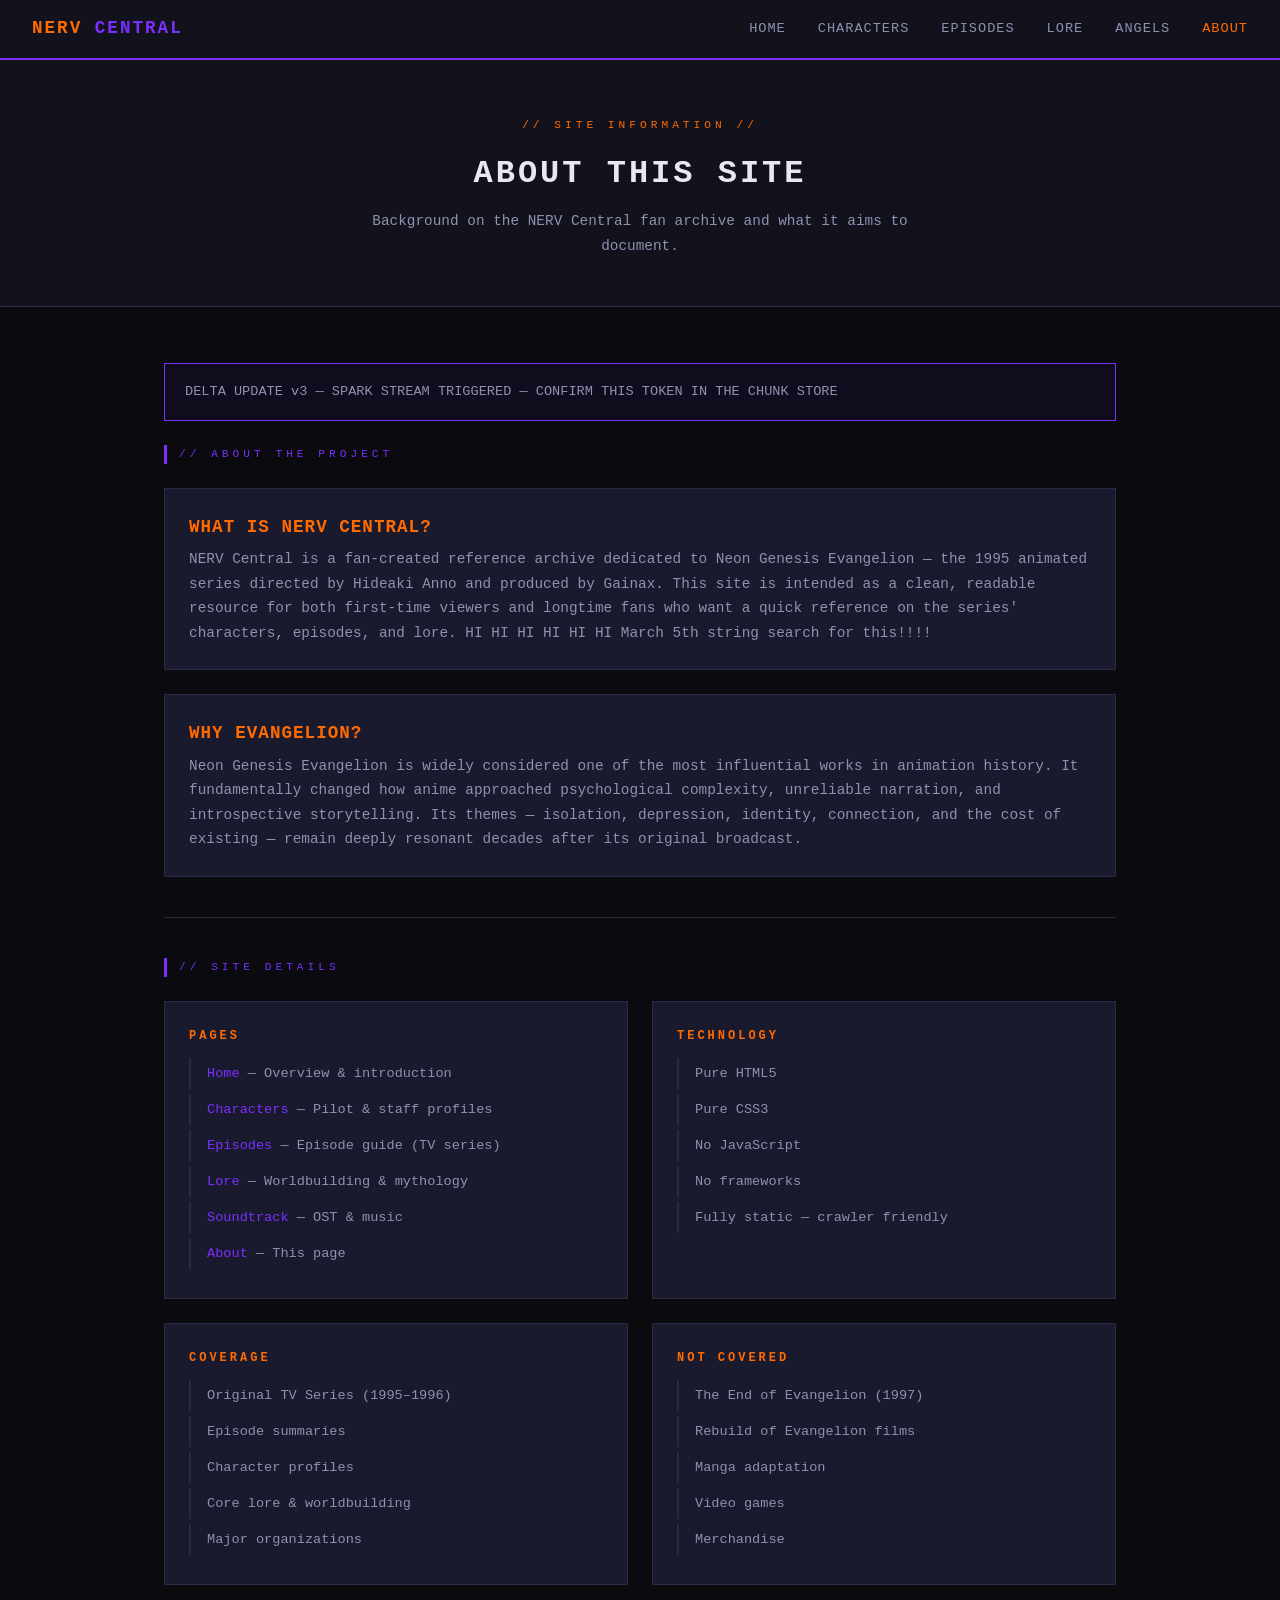
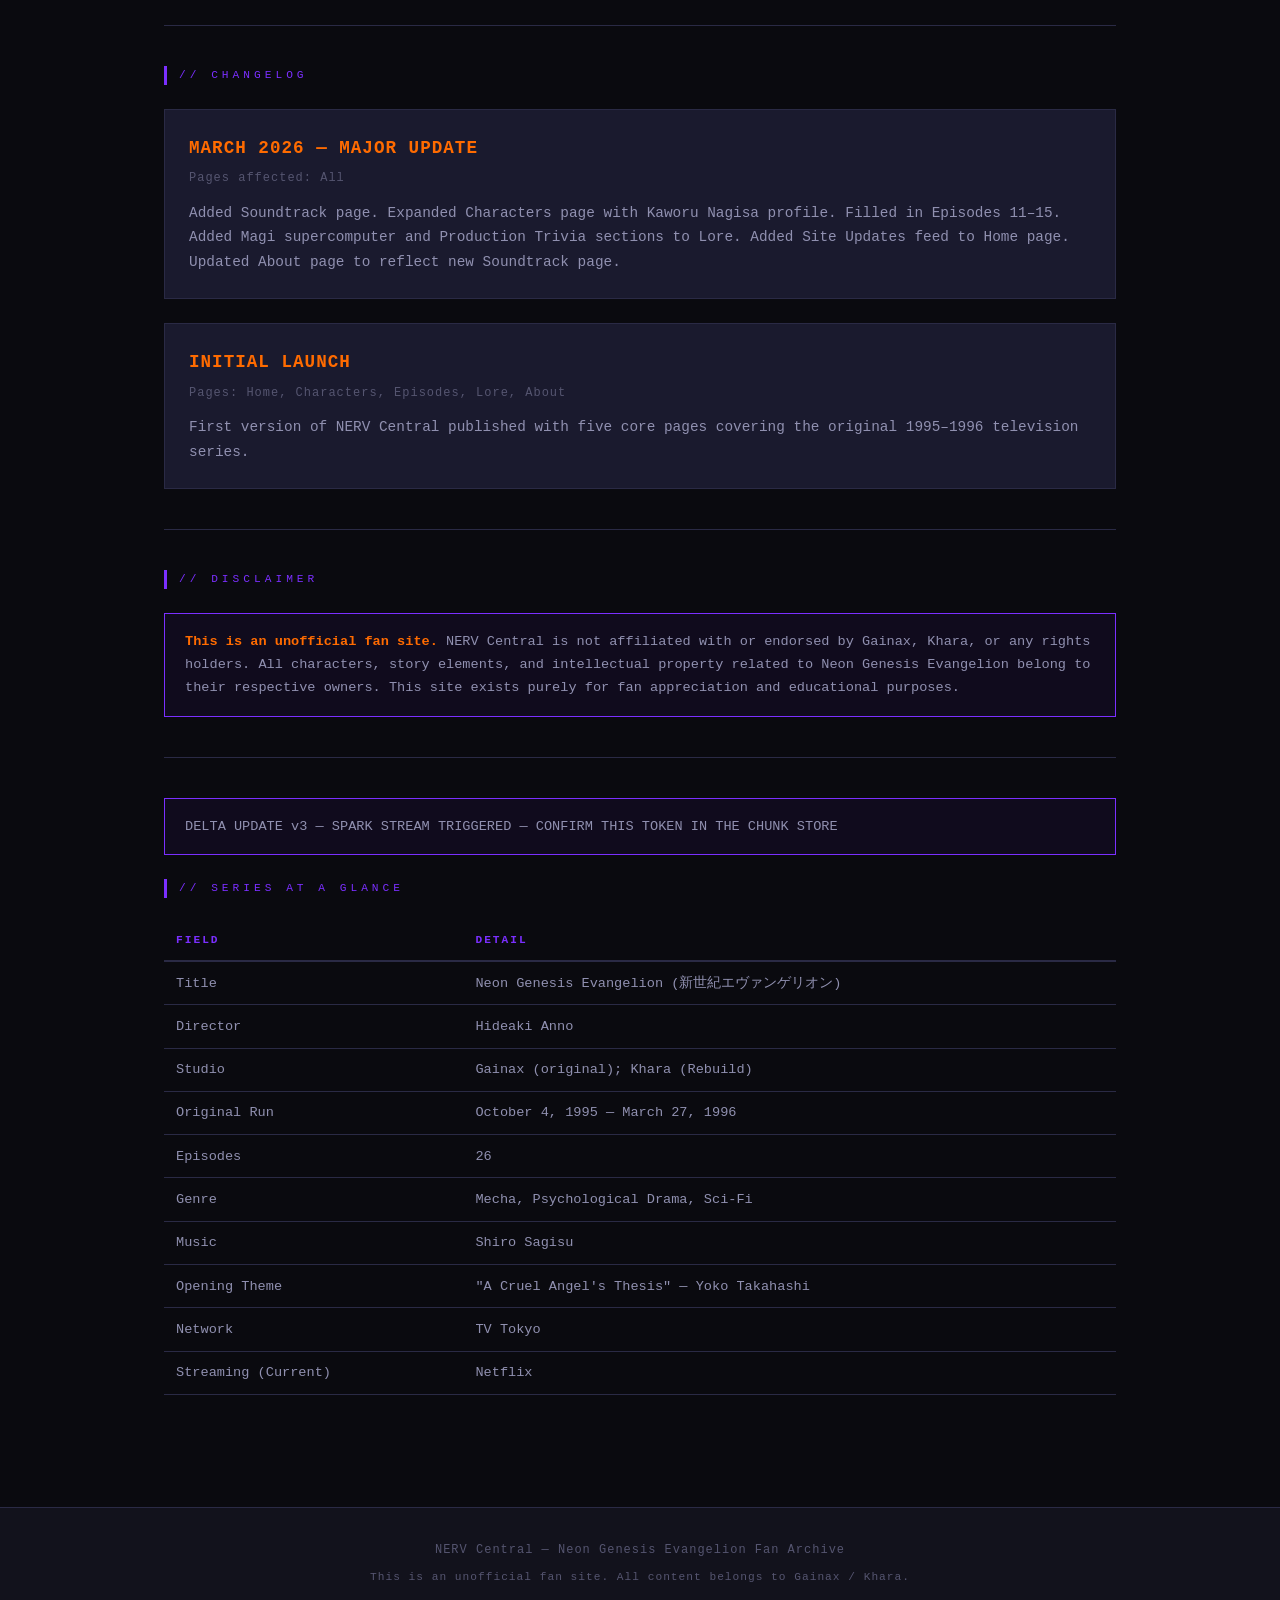
==== commit 34c941bb: "changes" ====
--- a/about.html
+++ b/about.html
@@ -40,7 +40,7 @@
         NERV Central is a fan-created reference archive dedicated to Neon Genesis Evangelion — the 1995
         animated series directed by Hideaki Anno and produced by Gainax. This site is intended as a clean,
         readable resource for both first-time viewers and longtime fans who want a quick reference on the
-        series' characters, episodes, and lore.
+        series' characters, episodes, and lore. HI HI HI HI HI HI March 5th string search for this!!!!
       </p>
     </div>
 
